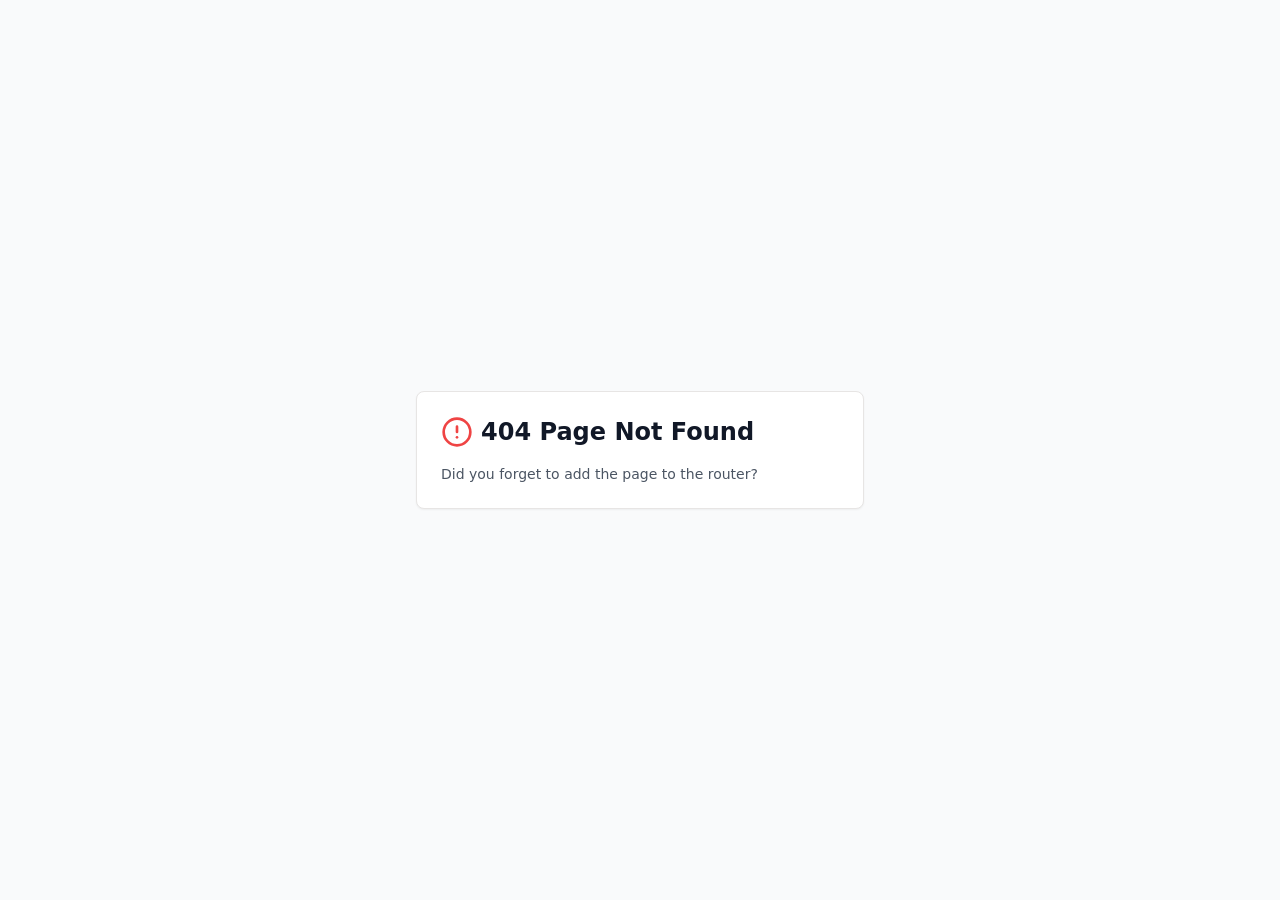
==== index.html @ 61806b02 "Updates" ====
<!DOCTYPE html>
<html lang="en">
  <head>
    <style data-vite-theme="" data-inject-first="">:root {
    --background: 0 0% 100%;
--foreground: 20 14.3% 4.1%;
--muted: 60 4.8% 95.9%;
--muted-foreground: 25 5.3% 44.7%;
--popover: 0 0% 100%;
--popover-foreground: 20 14.3% 4.1%;
--card: 0 0% 100%;
--card-foreground: 20 14.3% 4.1%;
--border: 20 5.9% 90%;
--input: 20 5.9% 90%;
--primary: 215 50% 23%;
--primary-foreground: 215 18% 97%;
--secondary: 60 4.8% 95.9%;
--secondary-foreground: 24 9.8% 10%;
--accent: 60 4.8% 95.9%;
--accent-foreground: 24 9.8% 10%;
--destructive: 0 84.2% 60.2%;
--destructive-foreground: 60 9.1% 97.8%;
--ring: 20 14.3% 4.1%;
--radius: 0.5rem;
}

@media (prefers-color-scheme: dark) {
  :root {
      --background: 240 10% 3.9%;
--foreground: 0 0% 98%;
--muted: 240 3.7% 15.9%;
--muted-foreground: 240 5% 64.9%;
--popover: 240 10% 3.9%;
--popover-foreground: 0 0% 98%;
--card: 240 10% 3.9%;
--card-foreground: 0 0% 98%;
--border: 240 3.7% 15.9%;
--input: 240 3.7% 15.9%;
--primary: 215 50% 23%;
--primary-foreground: 215 18% 97%;
--secondary: 240 3.7% 15.9%;
--secondary-foreground: 0 0% 98%;
--accent: 240 3.7% 15.9%;
--accent-foreground: 0 0% 98%;
--destructive: 0 62.8% 30.6%;
--destructive-foreground: 0 0% 98%;
--ring: 240 4.9% 83.9%;
--radius: 0.5rem;
  }
}
.light {
    --background: 0 0% 100%;
--foreground: 20 14.3% 4.1%;
--muted: 60 4.8% 95.9%;
--muted-foreground: 25 5.3% 44.7%;
--popover: 0 0% 100%;
--popover-foreground: 20 14.3% 4.1%;
--card: 0 0% 100%;
--card-foreground: 20 14.3% 4.1%;
--border: 20 5.9% 90%;
--input: 20 5.9% 90%;
--primary: 215 50% 23%;
--primary-foreground: 215 18% 97%;
--secondary: 60 4.8% 95.9%;
--secondary-foreground: 24 9.8% 10%;
--accent: 60 4.8% 95.9%;
--accent-foreground: 24 9.8% 10%;
--destructive: 0 84.2% 60.2%;
--destructive-foreground: 60 9.1% 97.8%;
--ring: 20 14.3% 4.1%;
--radius: 0.5rem;
}
.dark {
    --background: 240 10% 3.9%;
--foreground: 0 0% 98%;
--muted: 240 3.7% 15.9%;
--muted-foreground: 240 5% 64.9%;
--popover: 240 10% 3.9%;
--popover-foreground: 0 0% 98%;
--card: 240 10% 3.9%;
--card-foreground: 0 0% 98%;
--border: 240 3.7% 15.9%;
--input: 240 3.7% 15.9%;
--primary: 215 50% 23%;
--primary-foreground: 215 18% 97%;
--secondary: 240 3.7% 15.9%;
--secondary-foreground: 0 0% 98%;
--accent: 240 3.7% 15.9%;
--accent-foreground: 0 0% 98%;
--destructive: 0 62.8% 30.6%;
--destructive-foreground: 0 0% 98%;
--ring: 240 4.9% 83.9%;
--radius: 0.5rem;
}</style>

    <meta charset="UTF-8" />
    <meta name="viewport" content="width=device-width, initial-scale=1.0" />
    <script type="module" crossorigin src="/assets/index-Bbph7un5.js"></script>
    <link rel="stylesheet" crossorigin href="/assets/index-CiVxEaob.css">
  </head>
  <body>
    <div id="root"></div>
  </body>
</html>
---- assets/index-CiVxEaob.css ----
*,:before,:after{--tw-border-spacing-x: 0;--tw-border-spacing-y: 0;--tw-translate-x: 0;--tw-translate-y: 0;--tw-rotate: 0;--tw-skew-x: 0;--tw-skew-y: 0;--tw-scale-x: 1;--tw-scale-y: 1;--tw-pan-x: ;--tw-pan-y: ;--tw-pinch-zoom: ;--tw-scroll-snap-strictness: proximity;--tw-gradient-from-position: ;--tw-gradient-via-position: ;--tw-gradient-to-position: ;--tw-ordinal: ;--tw-slashed-zero: ;--tw-numeric-figure: ;--tw-numeric-spacing: ;--tw-numeric-fraction: ;--tw-ring-inset: ;--tw-ring-offset-width: 0px;--tw-ring-offset-color: #fff;--tw-ring-color: rgb(59 130 246 / .5);--tw-ring-offset-shadow: 0 0 #0000;--tw-ring-shadow: 0 0 #0000;--tw-shadow: 0 0 #0000;--tw-shadow-colored: 0 0 #0000;--tw-blur: ;--tw-brightness: ;--tw-contrast: ;--tw-grayscale: ;--tw-hue-rotate: ;--tw-invert: ;--tw-saturate: ;--tw-sepia: ;--tw-drop-shadow: ;--tw-backdrop-blur: ;--tw-backdrop-brightness: ;--tw-backdrop-contrast: ;--tw-backdrop-grayscale: ;--tw-backdrop-hue-rotate: ;--tw-backdrop-invert: ;--tw-backdrop-opacity: ;--tw-backdrop-saturate: ;--tw-backdrop-sepia: ;--tw-contain-size: ;--tw-contain-layout: ;--tw-contain-paint: ;--tw-contain-style: }::backdrop{--tw-border-spacing-x: 0;--tw-border-spacing-y: 0;--tw-translate-x: 0;--tw-translate-y: 0;--tw-rotate: 0;--tw-skew-x: 0;--tw-skew-y: 0;--tw-scale-x: 1;--tw-scale-y: 1;--tw-pan-x: ;--tw-pan-y: ;--tw-pinch-zoom: ;--tw-scroll-snap-strictness: proximity;--tw-gradient-from-position: ;--tw-gradient-via-position: ;--tw-gradient-to-position: ;--tw-ordinal: ;--tw-slashed-zero: ;--tw-numeric-figure: ;--tw-numeric-spacing: ;--tw-numeric-fraction: ;--tw-ring-inset: ;--tw-ring-offset-width: 0px;--tw-ring-offset-color: #fff;--tw-ring-color: rgb(59 130 246 / .5);--tw-ring-offset-shadow: 0 0 #0000;--tw-ring-shadow: 0 0 #0000;--tw-shadow: 0 0 #0000;--tw-shadow-colored: 0 0 #0000;--tw-blur: ;--tw-brightness: ;--tw-contrast: ;--tw-grayscale: ;--tw-hue-rotate: ;--tw-invert: ;--tw-saturate: ;--tw-sepia: ;--tw-drop-shadow: ;--tw-backdrop-blur: ;--tw-backdrop-brightness: ;--tw-backdrop-contrast: ;--tw-backdrop-grayscale: ;--tw-backdrop-hue-rotate: ;--tw-backdrop-invert: ;--tw-backdrop-opacity: ;--tw-backdrop-saturate: ;--tw-backdrop-sepia: ;--tw-contain-size: ;--tw-contain-layout: ;--tw-contain-paint: ;--tw-contain-style: }*,:before,:after{box-sizing:border-box;border-width:0;border-style:solid;border-color:#e5e7eb}:before,:after{--tw-content: ""}html,:host{line-height:1.5;-webkit-text-size-adjust:100%;-moz-tab-size:4;-o-tab-size:4;tab-size:4;font-family:ui-sans-serif,system-ui,sans-serif,"Apple Color Emoji","Segoe UI Emoji",Segoe UI Symbol,"Noto Color Emoji";font-feature-settings:normal;font-variation-settings:normal;-webkit-tap-highlight-color:transparent}body{margin:0;line-height:inherit}hr{height:0;color:inherit;border-top-width:1px}abbr:where([title]){-webkit-text-decoration:underline dotted;text-decoration:underline dotted}h1,h2,h3,h4,h5,h6{font-size:inherit;font-weight:inherit}a{color:inherit;text-decoration:inherit}b,strong{font-weight:bolder}code,kbd,samp,pre{font-family:ui-monospace,SFMono-Regular,Menlo,Monaco,Consolas,Liberation Mono,Courier New,monospace;font-feature-settings:normal;font-variation-settings:normal;font-size:1em}small{font-size:80%}sub,sup{font-size:75%;line-height:0;position:relative;vertical-align:baseline}sub{bottom:-.25em}sup{top:-.5em}table{text-indent:0;border-color:inherit;border-collapse:collapse}button,input,optgroup,select,textarea{font-family:inherit;font-feature-settings:inherit;font-variation-settings:inherit;font-size:100%;font-weight:inherit;line-height:inherit;letter-spacing:inherit;color:inherit;margin:0;padding:0}button,select{text-transform:none}button,input:where([type=button]),input:where([type=reset]),input:where([type=submit]){-webkit-appearance:button;background-color:transparent;background-image:none}:-moz-focusring{outline:auto}:-moz-ui-invalid{box-shadow:none}progress{vertical-align:baseline}::-webkit-inner-spin-button,::-webkit-outer-spin-button{height:auto}[type=search]{-webkit-appearance:textfield;outline-offset:-2px}::-webkit-search-decoration{-webkit-appearance:none}::-webkit-file-upload-button{-webkit-appearance:button;font:inherit}summary{display:list-item}blockquote,dl,dd,h1,h2,h3,h4,h5,h6,hr,figure,p,pre{margin:0}fieldset{margin:0;padding:0}legend{padding:0}ol,ul,menu{list-style:none;margin:0;padding:0}dialog{padding:0}textarea{resize:vertical}input::-moz-placeholder,textarea::-moz-placeholder{opacity:1;color:#9ca3af}input::placeholder,textarea::placeholder{opacity:1;color:#9ca3af}button,[role=button]{cursor:pointer}:disabled{cursor:default}img,svg,video,canvas,audio,iframe,embed,object{display:block;vertical-align:middle}img,video{max-width:100%;height:auto}[hidden]:where(:not([hidden=until-found])){display:none}*{border-color:hsl(var(--border))}body{background-color:hsl(var(--background));font-family:ui-sans-serif,system-ui,sans-serif,"Apple Color Emoji","Segoe UI Emoji",Segoe UI Symbol,"Noto Color Emoji";color:hsl(var(--foreground));-webkit-font-smoothing:antialiased;-moz-osx-font-smoothing:grayscale}.container{width:100%}@media (min-width: 640px){.container{max-width:640px}}@media (min-width: 768px){.container{max-width:768px}}@media (min-width: 1024px){.container{max-width:1024px}}@media (min-width: 1280px){.container{max-width:1280px}}@media (min-width: 1536px){.container{max-width:1536px}}.sr-only{position:absolute;width:1px;height:1px;padding:0;margin:-1px;overflow:hidden;clip:rect(0,0,0,0);white-space:nowrap;border-width:0}.pointer-events-none{pointer-events:none}.pointer-events-auto{pointer-events:auto}.visible{visibility:visible}.invisible{visibility:hidden}.fixed{position:fixed}.absolute{position:absolute}.relative{position:relative}.sticky{position:sticky}.inset-0{top:0;right:0;bottom:0;left:0}.inset-x-0{left:0;right:0}.inset-y-0{top:0;bottom:0}.-bottom-12{bottom:-3rem}.-left-12{left:-3rem}.-right-12{right:-3rem}.-top-12{top:-3rem}.bottom-0{bottom:0}.left-0{left:0}.left-1{left:.25rem}.left-1\/2{left:50%}.left-2{left:.5rem}.left-\[50\%\]{left:50%}.right-0{right:0}.right-1{right:.25rem}.right-2{right:.5rem}.right-3{right:.75rem}.right-4{right:1rem}.top-0{top:0}.top-1\.5{top:.375rem}.top-1\/2{top:50%}.top-2{top:.5rem}.top-3\.5{top:.875rem}.top-4{top:1rem}.top-\[1px\]{top:1px}.top-\[50\%\]{top:50%}.top-\[60\%\]{top:60%}.top-full{top:100%}.z-10{z-index:10}.z-20{z-index:20}.z-50{z-index:50}.z-\[100\]{z-index:100}.z-\[1\]{z-index:1}.-mx-1{margin-left:-.25rem;margin-right:-.25rem}.mx-2{margin-left:.5rem;margin-right:.5rem}.mx-3\.5{margin-left:.875rem;margin-right:.875rem}.mx-4{margin-left:1rem;margin-right:1rem}.mx-auto{margin-left:auto;margin-right:auto}.my-0\.5{margin-top:.125rem;margin-bottom:.125rem}.my-1{margin-top:.25rem;margin-bottom:.25rem}.-ml-4{margin-left:-1rem}.-mt-4{margin-top:-1rem}.mb-1{margin-bottom:.25rem}.mb-2{margin-bottom:.5rem}.mb-4{margin-bottom:1rem}.mb-6{margin-bottom:1.5rem}.mb-8{margin-bottom:2rem}.ml-1{margin-left:.25rem}.ml-2{margin-left:.5rem}.ml-auto{margin-left:auto}.mr-2{margin-right:.5rem}.mt-1\.5{margin-top:.375rem}.mt-2{margin-top:.5rem}.mt-24{margin-top:6rem}.mt-4{margin-top:1rem}.mt-8{margin-top:2rem}.mt-auto{margin-top:auto}.block{display:block}.flex{display:flex}.inline-flex{display:inline-flex}.table{display:table}.grid{display:grid}.hidden{display:none}.aspect-square{aspect-ratio:1 / 1}.aspect-video{aspect-ratio:16 / 9}.size-4{width:1rem;height:1rem}.h-1\.5{height:.375rem}.h-10{height:2.5rem}.h-11{height:2.75rem}.h-12{height:3rem}.h-16{height:4rem}.h-2{height:.5rem}.h-2\.5{height:.625rem}.h-3{height:.75rem}.h-3\.5{height:.875rem}.h-4{height:1rem}.h-5{height:1.25rem}.h-6{height:1.5rem}.h-64{height:16rem}.h-7{height:1.75rem}.h-8{height:2rem}.h-9{height:2.25rem}.h-\[1px\]{height:1px}.h-\[var\(--radix-navigation-menu-viewport-height\)\]{height:var(--radix-navigation-menu-viewport-height)}.h-\[var\(--radix-select-trigger-height\)\]{height:var(--radix-select-trigger-height)}.h-auto{height:auto}.h-full{height:100%}.h-px{height:1px}.h-svh{height:100svh}.max-h-96{max-height:24rem}.max-h-\[300px\]{max-height:300px}.max-h-screen{max-height:100vh}.min-h-0{min-height:0px}.min-h-\[120px\]{min-height:120px}.min-h-\[80px\]{min-height:80px}.min-h-\[calc\(100vh-4rem\)\]{min-height:calc(100vh - 4rem)}.min-h-screen{min-height:100vh}.min-h-svh{min-height:100svh}.w-0{width:0px}.w-1{width:.25rem}.w-10{width:2.5rem}.w-11{width:2.75rem}.w-2{width:.5rem}.w-2\.5{width:.625rem}.w-3{width:.75rem}.w-3\.5{width:.875rem}.w-3\/4{width:75%}.w-4{width:1rem}.w-5{width:1.25rem}.w-6{width:1.5rem}.w-64{width:16rem}.w-7{width:1.75rem}.w-72{width:18rem}.w-8{width:2rem}.w-9{width:2.25rem}.w-\[--sidebar-width\]{width:var(--sidebar-width)}.w-\[100px\]{width:100px}.w-\[1px\]{width:1px}.w-auto{width:auto}.w-full{width:100%}.w-max{width:-moz-max-content;width:max-content}.w-px{width:1px}.min-w-0{min-width:0px}.min-w-5{min-width:1.25rem}.min-w-\[12rem\]{min-width:12rem}.min-w-\[8rem\]{min-width:8rem}.min-w-\[var\(--radix-select-trigger-width\)\]{min-width:var(--radix-select-trigger-width)}.max-w-\[--skeleton-width\]{max-width:var(--skeleton-width)}.max-w-lg{max-width:32rem}.max-w-max{max-width:-moz-max-content;max-width:max-content}.max-w-md{max-width:28rem}.flex-1{flex:1 1 0%}.shrink-0{flex-shrink:0}.grow{flex-grow:1}.grow-0{flex-grow:0}.basis-full{flex-basis:100%}.caption-bottom{caption-side:bottom}.border-collapse{border-collapse:collapse}.-translate-x-1\/2{--tw-translate-x: -50%;transform:translate(var(--tw-translate-x),var(--tw-translate-y)) rotate(var(--tw-rotate)) skew(var(--tw-skew-x)) skewY(var(--tw-skew-y)) scaleX(var(--tw-scale-x)) scaleY(var(--tw-scale-y))}.-translate-x-px{--tw-translate-x: -1px;transform:translate(var(--tw-translate-x),var(--tw-translate-y)) rotate(var(--tw-rotate)) skew(var(--tw-skew-x)) skewY(var(--tw-skew-y)) scaleX(var(--tw-scale-x)) scaleY(var(--tw-scale-y))}.-translate-y-1\/2{--tw-translate-y: -50%;transform:translate(var(--tw-translate-x),var(--tw-translate-y)) rotate(var(--tw-rotate)) skew(var(--tw-skew-x)) skewY(var(--tw-skew-y)) scaleX(var(--tw-scale-x)) scaleY(var(--tw-scale-y))}.translate-x-\[-50\%\]{--tw-translate-x: -50%;transform:translate(var(--tw-translate-x),var(--tw-translate-y)) rotate(var(--tw-rotate)) skew(var(--tw-skew-x)) skewY(var(--tw-skew-y)) scaleX(var(--tw-scale-x)) scaleY(var(--tw-scale-y))}.translate-x-px{--tw-translate-x: 1px;transform:translate(var(--tw-translate-x),var(--tw-translate-y)) rotate(var(--tw-rotate)) skew(var(--tw-skew-x)) skewY(var(--tw-skew-y)) scaleX(var(--tw-scale-x)) scaleY(var(--tw-scale-y))}.translate-y-\[-50\%\]{--tw-translate-y: -50%;transform:translate(var(--tw-translate-x),var(--tw-translate-y)) rotate(var(--tw-rotate)) skew(var(--tw-skew-x)) skewY(var(--tw-skew-y)) scaleX(var(--tw-scale-x)) scaleY(var(--tw-scale-y))}.rotate-45{--tw-rotate: 45deg;transform:translate(var(--tw-translate-x),var(--tw-translate-y)) rotate(var(--tw-rotate)) skew(var(--tw-skew-x)) skewY(var(--tw-skew-y)) scaleX(var(--tw-scale-x)) scaleY(var(--tw-scale-y))}.rotate-90{--tw-rotate: 90deg;transform:translate(var(--tw-translate-x),var(--tw-translate-y)) rotate(var(--tw-rotate)) skew(var(--tw-skew-x)) skewY(var(--tw-skew-y)) scaleX(var(--tw-scale-x)) scaleY(var(--tw-scale-y))}.transform{transform:translate(var(--tw-translate-x),var(--tw-translate-y)) rotate(var(--tw-rotate)) skew(var(--tw-skew-x)) skewY(var(--tw-skew-y)) scaleX(var(--tw-scale-x)) scaleY(var(--tw-scale-y))}@keyframes pulse{50%{opacity:.5}}.animate-pulse{animation:pulse 2s cubic-bezier(.4,0,.6,1) infinite}.cursor-default{cursor:default}.cursor-pointer{cursor:pointer}.touch-none{touch-action:none}.select-none{-webkit-user-select:none;-moz-user-select:none;user-select:none}.scroll-mt-16{scroll-margin-top:4rem}.list-disc{list-style-type:disc}.list-none{list-style-type:none}.flex-row{flex-direction:row}.flex-col{flex-direction:column}.flex-col-reverse{flex-direction:column-reverse}.flex-wrap{flex-wrap:wrap}.items-start{align-items:flex-start}.items-end{align-items:flex-end}.items-center{align-items:center}.items-stretch{align-items:stretch}.justify-center{justify-content:center}.justify-between{justify-content:space-between}.gap-1{gap:.25rem}.gap-1\.5{gap:.375rem}.gap-2{gap:.5rem}.gap-4{gap:1rem}.gap-6{gap:1.5rem}.gap-8{gap:2rem}.space-x-1>:not([hidden])~:not([hidden]){--tw-space-x-reverse: 0;margin-right:calc(.25rem * var(--tw-space-x-reverse));margin-left:calc(.25rem * calc(1 - var(--tw-space-x-reverse)))}.space-x-2>:not([hidden])~:not([hidden]){--tw-space-x-reverse: 0;margin-right:calc(.5rem * var(--tw-space-x-reverse));margin-left:calc(.5rem * calc(1 - var(--tw-space-x-reverse)))}.space-x-4>:not([hidden])~:not([hidden]){--tw-space-x-reverse: 0;margin-right:calc(1rem * var(--tw-space-x-reverse));margin-left:calc(1rem * calc(1 - var(--tw-space-x-reverse)))}.space-y-1>:not([hidden])~:not([hidden]){--tw-space-y-reverse: 0;margin-top:calc(.25rem * calc(1 - var(--tw-space-y-reverse)));margin-bottom:calc(.25rem * var(--tw-space-y-reverse))}.space-y-1\.5>:not([hidden])~:not([hidden]){--tw-space-y-reverse: 0;margin-top:calc(.375rem * calc(1 - var(--tw-space-y-reverse)));margin-bottom:calc(.375rem * var(--tw-space-y-reverse))}.space-y-16>:not([hidden])~:not([hidden]){--tw-space-y-reverse: 0;margin-top:calc(4rem * calc(1 - var(--tw-space-y-reverse)));margin-bottom:calc(4rem * var(--tw-space-y-reverse))}.space-y-2>:not([hidden])~:not([hidden]){--tw-space-y-reverse: 0;margin-top:calc(.5rem * calc(1 - var(--tw-space-y-reverse)));margin-bottom:calc(.5rem * var(--tw-space-y-reverse))}.space-y-4>:not([hidden])~:not([hidden]){--tw-space-y-reverse: 0;margin-top:calc(1rem * calc(1 - var(--tw-space-y-reverse)));margin-bottom:calc(1rem * var(--tw-space-y-reverse))}.space-y-6>:not([hidden])~:not([hidden]){--tw-space-y-reverse: 0;margin-top:calc(1.5rem * calc(1 - var(--tw-space-y-reverse)));margin-bottom:calc(1.5rem * var(--tw-space-y-reverse))}.overflow-auto{overflow:auto}.overflow-hidden{overflow:hidden}.overflow-y-auto{overflow-y:auto}.overflow-x-hidden{overflow-x:hidden}.whitespace-nowrap{white-space:nowrap}.break-words{overflow-wrap:break-word}.rounded-\[2px\]{border-radius:2px}.rounded-\[inherit\]{border-radius:inherit}.rounded-full{border-radius:9999px}.rounded-lg{border-radius:var(--radius)}.rounded-md{border-radius:calc(var(--radius) - 2px)}.rounded-sm{border-radius:calc(var(--radius) - 4px)}.rounded-t-\[10px\]{border-top-left-radius:10px;border-top-right-radius:10px}.rounded-tl-sm{border-top-left-radius:calc(var(--radius) - 4px)}.border{border-width:1px}.border-2{border-width:2px}.border-\[1\.5px\]{border-width:1.5px}.border-y{border-top-width:1px;border-bottom-width:1px}.border-b{border-bottom-width:1px}.border-l{border-left-width:1px}.border-l-2{border-left-width:2px}.border-r{border-right-width:1px}.border-t{border-top-width:1px}.border-dashed{border-style:dashed}.border-\[--color-border\]{border-color:var(--color-border)}.border-border\/50{border-color:hsl(var(--border) / .5)}.border-destructive{border-color:hsl(var(--destructive))}.border-destructive\/50{border-color:hsl(var(--destructive) / .5)}.border-input{border-color:hsl(var(--input))}.border-primary{border-color:hsl(var(--primary))}.border-transparent{border-color:transparent}.border-l-transparent{border-left-color:transparent}.border-t-transparent{border-top-color:transparent}.bg-\[--color-bg\]{background-color:var(--color-bg)}.bg-accent{background-color:hsl(var(--accent))}.bg-background{background-color:hsl(var(--background))}.bg-background\/80{background-color:hsl(var(--background) / .8)}.bg-black\/80{background-color:#000c}.bg-border{background-color:hsl(var(--border))}.bg-card{background-color:hsl(var(--card))}.bg-destructive{background-color:hsl(var(--destructive))}.bg-foreground{background-color:hsl(var(--foreground))}.bg-gray-50{--tw-bg-opacity: 1;background-color:rgb(249 250 251 / var(--tw-bg-opacity))}.bg-muted{background-color:hsl(var(--muted))}.bg-muted\/50{background-color:hsl(var(--muted) / .5)}.bg-popover{background-color:hsl(var(--popover))}.bg-primary{background-color:hsl(var(--primary))}.bg-primary\/10{background-color:hsl(var(--primary) / .1)}.bg-secondary{background-color:hsl(var(--secondary))}.bg-transparent{background-color:transparent}.bg-gradient-to-r{background-image:linear-gradient(to right,var(--tw-gradient-stops))}.from-primary{--tw-gradient-from: hsl(var(--primary)) var(--tw-gradient-from-position);--tw-gradient-to: hsl(var(--primary) / 0) var(--tw-gradient-to-position);--tw-gradient-stops: var(--tw-gradient-from), var(--tw-gradient-to)}.to-primary\/80{--tw-gradient-to: hsl(var(--primary) / .8) var(--tw-gradient-to-position)}.bg-clip-text{-webkit-background-clip:text;background-clip:text}.fill-current{fill:currentColor}.object-cover{-o-object-fit:cover;object-fit:cover}.p-0{padding:0}.p-1{padding:.25rem}.p-2{padding:.5rem}.p-3{padding:.75rem}.p-4{padding:1rem}.p-6{padding:1.5rem}.p-\[1px\]{padding:1px}.px-1{padding-left:.25rem;padding-right:.25rem}.px-2{padding-left:.5rem;padding-right:.5rem}.px-2\.5{padding-left:.625rem;padding-right:.625rem}.px-3{padding-left:.75rem;padding-right:.75rem}.px-4{padding-left:1rem;padding-right:1rem}.px-5{padding-left:1.25rem;padding-right:1.25rem}.px-8{padding-left:2rem;padding-right:2rem}.py-0\.5{padding-top:.125rem;padding-bottom:.125rem}.py-1{padding-top:.25rem;padding-bottom:.25rem}.py-1\.5{padding-top:.375rem;padding-bottom:.375rem}.py-2{padding-top:.5rem;padding-bottom:.5rem}.py-3{padding-top:.75rem;padding-bottom:.75rem}.py-4{padding-top:1rem;padding-bottom:1rem}.py-6{padding-top:1.5rem;padding-bottom:1.5rem}.py-8{padding-top:2rem;padding-bottom:2rem}.pb-3{padding-bottom:.75rem}.pb-4{padding-bottom:1rem}.pl-2\.5{padding-left:.625rem}.pl-4{padding-left:1rem}.pl-8{padding-left:2rem}.pr-2{padding-right:.5rem}.pr-2\.5{padding-right:.625rem}.pr-8{padding-right:2rem}.pt-0{padding-top:0}.pt-1{padding-top:.25rem}.pt-3{padding-top:.75rem}.pt-4{padding-top:1rem}.pt-6{padding-top:1.5rem}.text-left{text-align:left}.text-center{text-align:center}.align-middle{vertical-align:middle}.font-mono{font-family:ui-monospace,SFMono-Regular,Menlo,Monaco,Consolas,Liberation Mono,Courier New,monospace}.text-2xl{font-size:1.5rem;line-height:2rem}.text-3xl{font-size:1.875rem;line-height:2.25rem}.text-4xl{font-size:2.25rem;line-height:2.5rem}.text-\[0\.8rem\]{font-size:.8rem}.text-lg{font-size:1.125rem;line-height:1.75rem}.text-sm{font-size:.875rem;line-height:1.25rem}.text-xl{font-size:1.25rem;line-height:1.75rem}.text-xs{font-size:.75rem;line-height:1rem}.font-bold{font-weight:700}.font-medium{font-weight:500}.font-normal{font-weight:400}.font-semibold{font-weight:600}.tabular-nums{--tw-numeric-spacing: tabular-nums;font-variant-numeric:var(--tw-ordinal) var(--tw-slashed-zero) var(--tw-numeric-figure) var(--tw-numeric-spacing) var(--tw-numeric-fraction)}.leading-none{line-height:1}.tracking-tight{letter-spacing:-.025em}.tracking-widest{letter-spacing:.1em}.text-accent-foreground{color:hsl(var(--accent-foreground))}.text-card-foreground{color:hsl(var(--card-foreground))}.text-current{color:currentColor}.text-destructive{color:hsl(var(--destructive))}.text-destructive-foreground{color:hsl(var(--destructive-foreground))}.text-foreground{color:hsl(var(--foreground))}.text-foreground\/50{color:hsl(var(--foreground) / .5)}.text-gray-600{--tw-text-opacity: 1;color:rgb(75 85 99 / var(--tw-text-opacity))}.text-gray-900{--tw-text-opacity: 1;color:rgb(17 24 39 / var(--tw-text-opacity))}.text-muted-foreground{color:hsl(var(--muted-foreground))}.text-popover-foreground{color:hsl(var(--popover-foreground))}.text-primary{color:hsl(var(--primary))}.text-primary-foreground{color:hsl(var(--primary-foreground))}.text-red-500{--tw-text-opacity: 1;color:rgb(239 68 68 / var(--tw-text-opacity))}.text-secondary-foreground{color:hsl(var(--secondary-foreground))}.text-transparent{color:transparent}.underline-offset-4{text-underline-offset:4px}.opacity-0{opacity:0}.opacity-50{opacity:.5}.opacity-60{opacity:.6}.opacity-70{opacity:.7}.opacity-90{opacity:.9}.shadow-\[0_0_0_1px_hsl\(var\(--sidebar-border\)\)\]{--tw-shadow: 0 0 0 1px hsl(var(--sidebar-border));--tw-shadow-colored: 0 0 0 1px var(--tw-shadow-color);box-shadow:var(--tw-ring-offset-shadow, 0 0 #0000),var(--tw-ring-shadow, 0 0 #0000),var(--tw-shadow)}.shadow-lg{--tw-shadow: 0 10px 15px -3px rgb(0 0 0 / .1), 0 4px 6px -4px rgb(0 0 0 / .1);--tw-shadow-colored: 0 10px 15px -3px var(--tw-shadow-color), 0 4px 6px -4px var(--tw-shadow-color);box-shadow:var(--tw-ring-offset-shadow, 0 0 #0000),var(--tw-ring-shadow, 0 0 #0000),var(--tw-shadow)}.shadow-md{--tw-shadow: 0 4px 6px -1px rgb(0 0 0 / .1), 0 2px 4px -2px rgb(0 0 0 / .1);--tw-shadow-colored: 0 4px 6px -1px var(--tw-shadow-color), 0 2px 4px -2px var(--tw-shadow-color);box-shadow:var(--tw-ring-offset-shadow, 0 0 #0000),var(--tw-ring-shadow, 0 0 #0000),var(--tw-shadow)}.shadow-none{--tw-shadow: 0 0 #0000;--tw-shadow-colored: 0 0 #0000;box-shadow:var(--tw-ring-offset-shadow, 0 0 #0000),var(--tw-ring-shadow, 0 0 #0000),var(--tw-shadow)}.shadow-sm{--tw-shadow: 0 1px 2px 0 rgb(0 0 0 / .05);--tw-shadow-colored: 0 1px 2px 0 var(--tw-shadow-color);box-shadow:var(--tw-ring-offset-shadow, 0 0 #0000),var(--tw-ring-shadow, 0 0 #0000),var(--tw-shadow)}.shadow-xl{--tw-shadow: 0 20px 25px -5px rgb(0 0 0 / .1), 0 8px 10px -6px rgb(0 0 0 / .1);--tw-shadow-colored: 0 20px 25px -5px var(--tw-shadow-color), 0 8px 10px -6px var(--tw-shadow-color);box-shadow:var(--tw-ring-offset-shadow, 0 0 #0000),var(--tw-ring-shadow, 0 0 #0000),var(--tw-shadow)}.outline-none{outline:2px solid transparent;outline-offset:2px}.outline{outline-style:solid}.ring-0{--tw-ring-offset-shadow: var(--tw-ring-inset) 0 0 0 var(--tw-ring-offset-width) var(--tw-ring-offset-color);--tw-ring-shadow: var(--tw-ring-inset) 0 0 0 calc(0px + var(--tw-ring-offset-width)) var(--tw-ring-color);box-shadow:var(--tw-ring-offset-shadow),var(--tw-ring-shadow),var(--tw-shadow, 0 0 #0000)}.ring-2{--tw-ring-offset-shadow: var(--tw-ring-inset) 0 0 0 var(--tw-ring-offset-width) var(--tw-ring-offset-color);--tw-ring-shadow: var(--tw-ring-inset) 0 0 0 calc(2px + var(--tw-ring-offset-width)) var(--tw-ring-color);box-shadow:var(--tw-ring-offset-shadow),var(--tw-ring-shadow),var(--tw-shadow, 0 0 #0000)}.ring-ring{--tw-ring-color: hsl(var(--ring))}.ring-offset-background{--tw-ring-offset-color: hsl(var(--background))}.filter{filter:var(--tw-blur) var(--tw-brightness) var(--tw-contrast) var(--tw-grayscale) var(--tw-hue-rotate) var(--tw-invert) var(--tw-saturate) var(--tw-sepia) var(--tw-drop-shadow)}.backdrop-blur-sm{--tw-backdrop-blur: blur(4px);-webkit-backdrop-filter:var(--tw-backdrop-blur) var(--tw-backdrop-brightness) var(--tw-backdrop-contrast) var(--tw-backdrop-grayscale) var(--tw-backdrop-hue-rotate) var(--tw-backdrop-invert) var(--tw-backdrop-opacity) var(--tw-backdrop-saturate) var(--tw-backdrop-sepia);backdrop-filter:var(--tw-backdrop-blur) var(--tw-backdrop-brightness) var(--tw-backdrop-contrast) var(--tw-backdrop-grayscale) var(--tw-backdrop-hue-rotate) var(--tw-backdrop-invert) var(--tw-backdrop-opacity) var(--tw-backdrop-saturate) var(--tw-backdrop-sepia)}.transition{transition-property:color,background-color,border-color,text-decoration-color,fill,stroke,opacity,box-shadow,transform,filter,-webkit-backdrop-filter;transition-property:color,background-color,border-color,text-decoration-color,fill,stroke,opacity,box-shadow,transform,filter,backdrop-filter;transition-property:color,background-color,border-color,text-decoration-color,fill,stroke,opacity,box-shadow,transform,filter,backdrop-filter,-webkit-backdrop-filter;transition-timing-function:cubic-bezier(.4,0,.2,1);transition-duration:.15s}.transition-\[left\,right\,width\]{transition-property:left,right,width;transition-timing-function:cubic-bezier(.4,0,.2,1);transition-duration:.15s}.transition-\[margin\,opa\]{transition-property:margin,opa;transition-timing-function:cubic-bezier(.4,0,.2,1);transition-duration:.15s}.transition-\[width\,height\,padding\]{transition-property:width,height,padding;transition-timing-function:cubic-bezier(.4,0,.2,1);transition-duration:.15s}.transition-\[width\]{transition-property:width;transition-timing-function:cubic-bezier(.4,0,.2,1);transition-duration:.15s}.transition-all{transition-property:all;transition-timing-function:cubic-bezier(.4,0,.2,1);transition-duration:.15s}.transition-colors{transition-property:color,background-color,border-color,text-decoration-color,fill,stroke;transition-timing-function:cubic-bezier(.4,0,.2,1);transition-duration:.15s}.transition-opacity{transition-property:opacity;transition-timing-function:cubic-bezier(.4,0,.2,1);transition-duration:.15s}.transition-transform{transition-property:transform;transition-timing-function:cubic-bezier(.4,0,.2,1);transition-duration:.15s}.duration-1000{transition-duration:1s}.duration-200{transition-duration:.2s}.ease-in-out{transition-timing-function:cubic-bezier(.4,0,.2,1)}.ease-linear{transition-timing-function:linear}@keyframes enter{0%{opacity:var(--tw-enter-opacity, 1);transform:translate3d(var(--tw-enter-translate-x, 0),var(--tw-enter-translate-y, 0),0) scale3d(var(--tw-enter-scale, 1),var(--tw-enter-scale, 1),var(--tw-enter-scale, 1)) rotate(var(--tw-enter-rotate, 0))}}@keyframes exit{to{opacity:var(--tw-exit-opacity, 1);transform:translate3d(var(--tw-exit-translate-x, 0),var(--tw-exit-translate-y, 0),0) scale3d(var(--tw-exit-scale, 1),var(--tw-exit-scale, 1),var(--tw-exit-scale, 1)) rotate(var(--tw-exit-rotate, 0))}}.animate-in{animation-name:enter;animation-duration:.15s;--tw-enter-opacity: initial;--tw-enter-scale: initial;--tw-enter-rotate: initial;--tw-enter-translate-x: initial;--tw-enter-translate-y: initial}.fade-in-0{--tw-enter-opacity: 0}.fade-in-80{--tw-enter-opacity: .8}.zoom-in-95{--tw-enter-scale: .95}.duration-1000{animation-duration:1s}.duration-200{animation-duration:.2s}.ease-in-out{animation-timing-function:cubic-bezier(.4,0,.2,1)}.ease-linear{animation-timing-function:linear}.file\:border-0::file-selector-button{border-width:0px}.file\:bg-transparent::file-selector-button{background-color:transparent}.file\:text-sm::file-selector-button{font-size:.875rem;line-height:1.25rem}.file\:font-medium::file-selector-button{font-weight:500}.file\:text-foreground::file-selector-button{color:hsl(var(--foreground))}.placeholder\:text-muted-foreground::-moz-placeholder{color:hsl(var(--muted-foreground))}.placeholder\:text-muted-foreground::placeholder{color:hsl(var(--muted-foreground))}.after\:absolute:after{content:var(--tw-content);position:absolute}.after\:-inset-2:after{content:var(--tw-content);top:-.5rem;right:-.5rem;bottom:-.5rem;left:-.5rem}.after\:inset-y-0:after{content:var(--tw-content);top:0;bottom:0}.after\:left-1\/2:after{content:var(--tw-content);left:50%}.after\:w-1:after{content:var(--tw-content);width:.25rem}.after\:w-\[2px\]:after{content:var(--tw-content);width:2px}.after\:-translate-x-1\/2:after{content:var(--tw-content);--tw-translate-x: -50%;transform:translate(var(--tw-translate-x),var(--tw-translate-y)) rotate(var(--tw-rotate)) skew(var(--tw-skew-x)) skewY(var(--tw-skew-y)) scaleX(var(--tw-scale-x)) scaleY(var(--tw-scale-y))}.first\:rounded-l-md:first-child{border-top-left-radius:calc(var(--radius) - 2px);border-bottom-left-radius:calc(var(--radius) - 2px)}.first\:border-l:first-child{border-left-width:1px}.last\:rounded-r-md:last-child{border-top-right-radius:calc(var(--radius) - 2px);border-bottom-right-radius:calc(var(--radius) - 2px)}.focus-within\:relative:focus-within{position:relative}.focus-within\:z-20:focus-within{z-index:20}.hover\:bg-accent:hover{background-color:hsl(var(--accent))}.hover\:bg-destructive\/80:hover{background-color:hsl(var(--destructive) / .8)}.hover\:bg-destructive\/90:hover{background-color:hsl(var(--destructive) / .9)}.hover\:bg-muted:hover{background-color:hsl(var(--muted))}.hover\:bg-muted\/50:hover{background-color:hsl(var(--muted) / .5)}.hover\:bg-primary:hover{background-color:hsl(var(--primary))}.hover\:bg-primary\/80:hover{background-color:hsl(var(--primary) / .8)}.hover\:bg-primary\/90:hover{background-color:hsl(var(--primary) / .9)}.hover\:bg-secondary:hover{background-color:hsl(var(--secondary))}.hover\:bg-secondary\/80:hover{background-color:hsl(var(--secondary) / .8)}.hover\:text-accent-foreground:hover{color:hsl(var(--accent-foreground))}.hover\:text-foreground:hover{color:hsl(var(--foreground))}.hover\:text-muted-foreground:hover{color:hsl(var(--muted-foreground))}.hover\:text-primary-foreground:hover{color:hsl(var(--primary-foreground))}.hover\:underline:hover{text-decoration-line:underline}.hover\:opacity-100:hover{opacity:1}.hover\:shadow-\[0_0_0_1px_hsl\(var\(--sidebar-accent\)\)\]:hover{--tw-shadow: 0 0 0 1px hsl(var(--sidebar-accent));--tw-shadow-colored: 0 0 0 1px var(--tw-shadow-color);box-shadow:var(--tw-ring-offset-shadow, 0 0 #0000),var(--tw-ring-shadow, 0 0 #0000),var(--tw-shadow)}.focus\:bg-accent:focus{background-color:hsl(var(--accent))}.focus\:bg-primary:focus{background-color:hsl(var(--primary))}.focus\:text-accent-foreground:focus{color:hsl(var(--accent-foreground))}.focus\:text-primary-foreground:focus{color:hsl(var(--primary-foreground))}.focus\:opacity-100:focus{opacity:1}.focus\:outline-none:focus{outline:2px solid transparent;outline-offset:2px}.focus\:ring-2:focus{--tw-ring-offset-shadow: var(--tw-ring-inset) 0 0 0 var(--tw-ring-offset-width) var(--tw-ring-offset-color);--tw-ring-shadow: var(--tw-ring-inset) 0 0 0 calc(2px + var(--tw-ring-offset-width)) var(--tw-ring-color);box-shadow:var(--tw-ring-offset-shadow),var(--tw-ring-shadow),var(--tw-shadow, 0 0 #0000)}.focus\:ring-ring:focus{--tw-ring-color: hsl(var(--ring))}.focus\:ring-offset-2:focus{--tw-ring-offset-width: 2px}.focus-visible\:outline-none:focus-visible{outline:2px solid transparent;outline-offset:2px}.focus-visible\:ring-1:focus-visible{--tw-ring-offset-shadow: var(--tw-ring-inset) 0 0 0 var(--tw-ring-offset-width) var(--tw-ring-offset-color);--tw-ring-shadow: var(--tw-ring-inset) 0 0 0 calc(1px + var(--tw-ring-offset-width)) var(--tw-ring-color);box-shadow:var(--tw-ring-offset-shadow),var(--tw-ring-shadow),var(--tw-shadow, 0 0 #0000)}.focus-visible\:ring-2:focus-visible{--tw-ring-offset-shadow: var(--tw-ring-inset) 0 0 0 var(--tw-ring-offset-width) var(--tw-ring-offset-color);--tw-ring-shadow: var(--tw-ring-inset) 0 0 0 calc(2px + var(--tw-ring-offset-width)) var(--tw-ring-color);box-shadow:var(--tw-ring-offset-shadow),var(--tw-ring-shadow),var(--tw-shadow, 0 0 #0000)}.focus-visible\:ring-ring:focus-visible{--tw-ring-color: hsl(var(--ring))}.focus-visible\:ring-offset-1:focus-visible{--tw-ring-offset-width: 1px}.focus-visible\:ring-offset-2:focus-visible{--tw-ring-offset-width: 2px}.focus-visible\:ring-offset-background:focus-visible{--tw-ring-offset-color: hsl(var(--background))}.disabled\:pointer-events-none:disabled{pointer-events:none}.disabled\:cursor-not-allowed:disabled{cursor:not-allowed}.disabled\:opacity-50:disabled{opacity:.5}.group\/menu-item:focus-within .group-focus-within\/menu-item\:opacity-100{opacity:1}.group\/menu-item:hover .group-hover\/menu-item\:opacity-100,.group:hover .group-hover\:opacity-100{opacity:1}.group.destructive .group-\[\.destructive\]\:border-muted\/40{border-color:hsl(var(--muted) / .4)}.group.destructive .group-\[\.destructive\]\:text-red-300{--tw-text-opacity: 1;color:rgb(252 165 165 / var(--tw-text-opacity))}.group.destructive .group-\[\.destructive\]\:hover\:border-destructive\/30:hover{border-color:hsl(var(--destructive) / .3)}.group.destructive .group-\[\.destructive\]\:hover\:bg-destructive:hover{background-color:hsl(var(--destructive))}.group.destructive .group-\[\.destructive\]\:hover\:text-destructive-foreground:hover{color:hsl(var(--destructive-foreground))}.group.destructive .group-\[\.destructive\]\:hover\:text-red-50:hover{--tw-text-opacity: 1;color:rgb(254 242 242 / var(--tw-text-opacity))}.group.destructive .group-\[\.destructive\]\:focus\:ring-destructive:focus{--tw-ring-color: hsl(var(--destructive))}.group.destructive .group-\[\.destructive\]\:focus\:ring-red-400:focus{--tw-ring-opacity: 1;--tw-ring-color: rgb(248 113 113 / var(--tw-ring-opacity))}.group.destructive .group-\[\.destructive\]\:focus\:ring-offset-red-600:focus{--tw-ring-offset-color: #dc2626}.peer:disabled~.peer-disabled\:cursor-not-allowed{cursor:not-allowed}.peer:disabled~.peer-disabled\:opacity-70{opacity:.7}.has-\[\:disabled\]\:opacity-50:has(:disabled){opacity:.5}.group\/menu-item:has([data-sidebar=menu-action]) .group-has-\[\[data-sidebar\=menu-action\]\]\/menu-item\:pr-8{padding-right:2rem}.aria-disabled\:pointer-events-none[aria-disabled=true]{pointer-events:none}.aria-disabled\:opacity-50[aria-disabled=true]{opacity:.5}.aria-selected\:bg-accent[aria-selected=true]{background-color:hsl(var(--accent))}.aria-selected\:bg-accent\/50[aria-selected=true]{background-color:hsl(var(--accent) / .5)}.aria-selected\:text-accent-foreground[aria-selected=true]{color:hsl(var(--accent-foreground))}.aria-selected\:text-muted-foreground[aria-selected=true]{color:hsl(var(--muted-foreground))}.aria-selected\:opacity-100[aria-selected=true]{opacity:1}.aria-selected\:opacity-30[aria-selected=true]{opacity:.3}.data-\[disabled\=true\]\:pointer-events-none[data-disabled=true],.data-\[disabled\]\:pointer-events-none[data-disabled]{pointer-events:none}.data-\[panel-group-direction\=vertical\]\:h-px[data-panel-group-direction=vertical]{height:1px}.data-\[panel-group-direction\=vertical\]\:w-full[data-panel-group-direction=vertical]{width:100%}.data-\[side\=bottom\]\:translate-y-1[data-side=bottom]{--tw-translate-y: .25rem;transform:translate(var(--tw-translate-x),var(--tw-translate-y)) rotate(var(--tw-rotate)) skew(var(--tw-skew-x)) skewY(var(--tw-skew-y)) scaleX(var(--tw-scale-x)) scaleY(var(--tw-scale-y))}.data-\[side\=left\]\:-translate-x-1[data-side=left]{--tw-translate-x: -.25rem;transform:translate(var(--tw-translate-x),var(--tw-translate-y)) rotate(var(--tw-rotate)) skew(var(--tw-skew-x)) skewY(var(--tw-skew-y)) scaleX(var(--tw-scale-x)) scaleY(var(--tw-scale-y))}.data-\[side\=right\]\:translate-x-1[data-side=right]{--tw-translate-x: .25rem;transform:translate(var(--tw-translate-x),var(--tw-translate-y)) rotate(var(--tw-rotate)) skew(var(--tw-skew-x)) skewY(var(--tw-skew-y)) scaleX(var(--tw-scale-x)) scaleY(var(--tw-scale-y))}.data-\[side\=top\]\:-translate-y-1[data-side=top]{--tw-translate-y: -.25rem;transform:translate(var(--tw-translate-x),var(--tw-translate-y)) rotate(var(--tw-rotate)) skew(var(--tw-skew-x)) skewY(var(--tw-skew-y)) scaleX(var(--tw-scale-x)) scaleY(var(--tw-scale-y))}.data-\[state\=checked\]\:translate-x-5[data-state=checked]{--tw-translate-x: 1.25rem;transform:translate(var(--tw-translate-x),var(--tw-translate-y)) rotate(var(--tw-rotate)) skew(var(--tw-skew-x)) skewY(var(--tw-skew-y)) scaleX(var(--tw-scale-x)) scaleY(var(--tw-scale-y))}.data-\[state\=unchecked\]\:translate-x-0[data-state=unchecked],.data-\[swipe\=cancel\]\:translate-x-0[data-swipe=cancel]{--tw-translate-x: 0px;transform:translate(var(--tw-translate-x),var(--tw-translate-y)) rotate(var(--tw-rotate)) skew(var(--tw-skew-x)) skewY(var(--tw-skew-y)) scaleX(var(--tw-scale-x)) scaleY(var(--tw-scale-y))}.data-\[swipe\=end\]\:translate-x-\[var\(--radix-toast-swipe-end-x\)\][data-swipe=end]{--tw-translate-x: var(--radix-toast-swipe-end-x);transform:translate(var(--tw-translate-x),var(--tw-translate-y)) rotate(var(--tw-rotate)) skew(var(--tw-skew-x)) skewY(var(--tw-skew-y)) scaleX(var(--tw-scale-x)) scaleY(var(--tw-scale-y))}.data-\[swipe\=move\]\:translate-x-\[var\(--radix-toast-swipe-move-x\)\][data-swipe=move]{--tw-translate-x: var(--radix-toast-swipe-move-x);transform:translate(var(--tw-translate-x),var(--tw-translate-y)) rotate(var(--tw-rotate)) skew(var(--tw-skew-x)) skewY(var(--tw-skew-y)) scaleX(var(--tw-scale-x)) scaleY(var(--tw-scale-y))}@keyframes accordion-up{0%{height:var(--radix-accordion-content-height)}to{height:0}}.data-\[state\=closed\]\:animate-accordion-up[data-state=closed]{animation:accordion-up .2s ease-out}@keyframes accordion-down{0%{height:0}to{height:var(--radix-accordion-content-height)}}.data-\[state\=open\]\:animate-accordion-down[data-state=open]{animation:accordion-down .2s ease-out}.data-\[panel-group-direction\=vertical\]\:flex-col[data-panel-group-direction=vertical]{flex-direction:column}.data-\[active\]\:bg-accent\/50[data-active]{background-color:hsl(var(--accent) / .5)}.data-\[selected\=\'true\'\]\:bg-accent[data-selected=true]{background-color:hsl(var(--accent))}.data-\[state\=active\]\:bg-background[data-state=active]{background-color:hsl(var(--background))}.data-\[state\=checked\]\:bg-primary[data-state=checked]{background-color:hsl(var(--primary))}.data-\[state\=on\]\:bg-accent[data-state=on],.data-\[state\=open\]\:bg-accent[data-state=open]{background-color:hsl(var(--accent))}.data-\[state\=open\]\:bg-accent\/50[data-state=open]{background-color:hsl(var(--accent) / .5)}.data-\[state\=open\]\:bg-secondary[data-state=open]{background-color:hsl(var(--secondary))}.data-\[state\=selected\]\:bg-muted[data-state=selected]{background-color:hsl(var(--muted))}.data-\[state\=unchecked\]\:bg-input[data-state=unchecked]{background-color:hsl(var(--input))}.data-\[active\=true\]\:font-medium[data-active=true]{font-weight:500}.data-\[selected\=true\]\:text-accent-foreground[data-selected=true]{color:hsl(var(--accent-foreground))}.data-\[state\=active\]\:text-foreground[data-state=active]{color:hsl(var(--foreground))}.data-\[state\=checked\]\:text-primary-foreground[data-state=checked]{color:hsl(var(--primary-foreground))}.data-\[state\=on\]\:text-accent-foreground[data-state=on],.data-\[state\=open\]\:text-accent-foreground[data-state=open]{color:hsl(var(--accent-foreground))}.data-\[state\=open\]\:text-muted-foreground[data-state=open]{color:hsl(var(--muted-foreground))}.data-\[disabled\=true\]\:opacity-50[data-disabled=true],.data-\[disabled\]\:opacity-50[data-disabled]{opacity:.5}.data-\[state\=open\]\:opacity-100[data-state=open]{opacity:1}.data-\[state\=active\]\:shadow-sm[data-state=active]{--tw-shadow: 0 1px 2px 0 rgb(0 0 0 / .05);--tw-shadow-colored: 0 1px 2px 0 var(--tw-shadow-color);box-shadow:var(--tw-ring-offset-shadow, 0 0 #0000),var(--tw-ring-shadow, 0 0 #0000),var(--tw-shadow)}.data-\[swipe\=move\]\:transition-none[data-swipe=move]{transition-property:none}.data-\[state\=closed\]\:duration-300[data-state=closed]{transition-duration:.3s}.data-\[state\=open\]\:duration-500[data-state=open]{transition-duration:.5s}.data-\[motion\^\=from-\]\:animate-in[data-motion^=from-],.data-\[state\=open\]\:animate-in[data-state=open],.data-\[state\=visible\]\:animate-in[data-state=visible]{animation-name:enter;animation-duration:.15s;--tw-enter-opacity: initial;--tw-enter-scale: initial;--tw-enter-rotate: initial;--tw-enter-translate-x: initial;--tw-enter-translate-y: initial}.data-\[motion\^\=to-\]\:animate-out[data-motion^=to-],.data-\[state\=closed\]\:animate-out[data-state=closed],.data-\[state\=hidden\]\:animate-out[data-state=hidden],.data-\[swipe\=end\]\:animate-out[data-swipe=end]{animation-name:exit;animation-duration:.15s;--tw-exit-opacity: initial;--tw-exit-scale: initial;--tw-exit-rotate: initial;--tw-exit-translate-x: initial;--tw-exit-translate-y: initial}.data-\[motion\^\=from-\]\:fade-in[data-motion^=from-]{--tw-enter-opacity: 0}.data-\[motion\^\=to-\]\:fade-out[data-motion^=to-],.data-\[state\=closed\]\:fade-out-0[data-state=closed]{--tw-exit-opacity: 0}.data-\[state\=closed\]\:fade-out-80[data-state=closed]{--tw-exit-opacity: .8}.data-\[state\=hidden\]\:fade-out[data-state=hidden]{--tw-exit-opacity: 0}.data-\[state\=open\]\:fade-in-0[data-state=open],.data-\[state\=visible\]\:fade-in[data-state=visible]{--tw-enter-opacity: 0}.data-\[state\=closed\]\:zoom-out-95[data-state=closed]{--tw-exit-scale: .95}.data-\[state\=open\]\:zoom-in-90[data-state=open]{--tw-enter-scale: .9}.data-\[state\=open\]\:zoom-in-95[data-state=open]{--tw-enter-scale: .95}.data-\[motion\=from-end\]\:slide-in-from-right-52[data-motion=from-end]{--tw-enter-translate-x: 13rem}.data-\[motion\=from-start\]\:slide-in-from-left-52[data-motion=from-start]{--tw-enter-translate-x: -13rem}.data-\[motion\=to-end\]\:slide-out-to-right-52[data-motion=to-end]{--tw-exit-translate-x: 13rem}.data-\[motion\=to-start\]\:slide-out-to-left-52[data-motion=to-start]{--tw-exit-translate-x: -13rem}.data-\[side\=bottom\]\:slide-in-from-top-2[data-side=bottom]{--tw-enter-translate-y: -.5rem}.data-\[side\=left\]\:slide-in-from-right-2[data-side=left]{--tw-enter-translate-x: .5rem}.data-\[side\=right\]\:slide-in-from-left-2[data-side=right]{--tw-enter-translate-x: -.5rem}.data-\[side\=top\]\:slide-in-from-bottom-2[data-side=top]{--tw-enter-translate-y: .5rem}.data-\[state\=closed\]\:slide-out-to-bottom[data-state=closed]{--tw-exit-translate-y: 100%}.data-\[state\=closed\]\:slide-out-to-left[data-state=closed]{--tw-exit-translate-x: -100%}.data-\[state\=closed\]\:slide-out-to-left-1\/2[data-state=closed]{--tw-exit-translate-x: -50%}.data-\[state\=closed\]\:slide-out-to-right[data-state=closed],.data-\[state\=closed\]\:slide-out-to-right-full[data-state=closed]{--tw-exit-translate-x: 100%}.data-\[state\=closed\]\:slide-out-to-top[data-state=closed]{--tw-exit-translate-y: -100%}.data-\[state\=closed\]\:slide-out-to-top-\[48\%\][data-state=closed]{--tw-exit-translate-y: -48%}.data-\[state\=open\]\:slide-in-from-bottom[data-state=open]{--tw-enter-translate-y: 100%}.data-\[state\=open\]\:slide-in-from-left[data-state=open]{--tw-enter-translate-x: -100%}.data-\[state\=open\]\:slide-in-from-left-1\/2[data-state=open]{--tw-enter-translate-x: -50%}.data-\[state\=open\]\:slide-in-from-right[data-state=open]{--tw-enter-translate-x: 100%}.data-\[state\=open\]\:slide-in-from-top[data-state=open]{--tw-enter-translate-y: -100%}.data-\[state\=open\]\:slide-in-from-top-\[48\%\][data-state=open]{--tw-enter-translate-y: -48%}.data-\[state\=open\]\:slide-in-from-top-full[data-state=open]{--tw-enter-translate-y: -100%}.data-\[state\=closed\]\:duration-300[data-state=closed]{animation-duration:.3s}.data-\[state\=open\]\:duration-500[data-state=open]{animation-duration:.5s}.data-\[panel-group-direction\=vertical\]\:after\:left-0[data-panel-group-direction=vertical]:after{content:var(--tw-content);left:0}.data-\[panel-group-direction\=vertical\]\:after\:h-1[data-panel-group-direction=vertical]:after{content:var(--tw-content);height:.25rem}.data-\[panel-group-direction\=vertical\]\:after\:w-full[data-panel-group-direction=vertical]:after{content:var(--tw-content);width:100%}.data-\[panel-group-direction\=vertical\]\:after\:-translate-y-1\/2[data-panel-group-direction=vertical]:after{content:var(--tw-content);--tw-translate-y: -50%;transform:translate(var(--tw-translate-x),var(--tw-translate-y)) rotate(var(--tw-rotate)) skew(var(--tw-skew-x)) skewY(var(--tw-skew-y)) scaleX(var(--tw-scale-x)) scaleY(var(--tw-scale-y))}.data-\[panel-group-direction\=vertical\]\:after\:translate-x-0[data-panel-group-direction=vertical]:after{content:var(--tw-content);--tw-translate-x: 0px;transform:translate(var(--tw-translate-x),var(--tw-translate-y)) rotate(var(--tw-rotate)) skew(var(--tw-skew-x)) skewY(var(--tw-skew-y)) scaleX(var(--tw-scale-x)) scaleY(var(--tw-scale-y))}.group[data-collapsible=offcanvas] .group-data-\[collapsible\=offcanvas\]\:left-\[calc\(var\(--sidebar-width\)\*-1\)\]{left:calc(var(--sidebar-width) * -1)}.group[data-collapsible=offcanvas] .group-data-\[collapsible\=offcanvas\]\:right-\[calc\(var\(--sidebar-width\)\*-1\)\]{right:calc(var(--sidebar-width) * -1)}.group[data-side=left] .group-data-\[side\=left\]\:-right-4{right:-1rem}.group[data-side=right] .group-data-\[side\=right\]\:left-0{left:0}.group[data-collapsible=icon] .group-data-\[collapsible\=icon\]\:-mt-8{margin-top:-2rem}.group[data-collapsible=icon] .group-data-\[collapsible\=icon\]\:hidden{display:none}.group[data-collapsible=icon] .group-data-\[collapsible\=icon\]\:\!size-8{width:2rem!important;height:2rem!important}.group[data-collapsible=icon] .group-data-\[collapsible\=icon\]\:w-\[--sidebar-width-icon\]{width:var(--sidebar-width-icon)}.group[data-collapsible=icon] .group-data-\[collapsible\=icon\]\:w-\[calc\(var\(--sidebar-width-icon\)_\+_theme\(spacing\.4\)\)\]{width:calc(var(--sidebar-width-icon) + 1rem)}.group[data-collapsible=icon] .group-data-\[collapsible\=icon\]\:w-\[calc\(var\(--sidebar-width-icon\)_\+_theme\(spacing\.4\)_\+2px\)\]{width:calc(var(--sidebar-width-icon) + 1rem + 2px)}.group[data-collapsible=offcanvas] .group-data-\[collapsible\=offcanvas\]\:w-0{width:0px}.group[data-collapsible=offcanvas] .group-data-\[collapsible\=offcanvas\]\:translate-x-0{--tw-translate-x: 0px;transform:translate(var(--tw-translate-x),var(--tw-translate-y)) rotate(var(--tw-rotate)) skew(var(--tw-skew-x)) skewY(var(--tw-skew-y)) scaleX(var(--tw-scale-x)) scaleY(var(--tw-scale-y))}.group[data-side=right] .group-data-\[side\=right\]\:rotate-180,.group[data-state=open] .group-data-\[state\=open\]\:rotate-180{--tw-rotate: 180deg;transform:translate(var(--tw-translate-x),var(--tw-translate-y)) rotate(var(--tw-rotate)) skew(var(--tw-skew-x)) skewY(var(--tw-skew-y)) scaleX(var(--tw-scale-x)) scaleY(var(--tw-scale-y))}.group[data-collapsible=icon] .group-data-\[collapsible\=icon\]\:overflow-hidden{overflow:hidden}.group[data-variant=floating] .group-data-\[variant\=floating\]\:rounded-lg{border-radius:var(--radius)}.group[data-variant=floating] .group-data-\[variant\=floating\]\:border{border-width:1px}.group[data-side=left] .group-data-\[side\=left\]\:border-r{border-right-width:1px}.group[data-side=right] .group-data-\[side\=right\]\:border-l{border-left-width:1px}.group[data-collapsible=icon] .group-data-\[collapsible\=icon\]\:\!p-0{padding:0!important}.group[data-collapsible=icon] .group-data-\[collapsible\=icon\]\:\!p-2{padding:.5rem!important}.group[data-collapsible=icon] .group-data-\[collapsible\=icon\]\:opacity-0{opacity:0}.group[data-variant=floating] .group-data-\[variant\=floating\]\:shadow{--tw-shadow: 0 1px 3px 0 rgb(0 0 0 / .1), 0 1px 2px -1px rgb(0 0 0 / .1);--tw-shadow-colored: 0 1px 3px 0 var(--tw-shadow-color), 0 1px 2px -1px var(--tw-shadow-color);box-shadow:var(--tw-ring-offset-shadow, 0 0 #0000),var(--tw-ring-shadow, 0 0 #0000),var(--tw-shadow)}.group[data-collapsible=offcanvas] .group-data-\[collapsible\=offcanvas\]\:after\:left-full:after{content:var(--tw-content);left:100%}.peer\/menu-button[data-size=default]~.peer-data-\[size\=default\]\/menu-button\:top-1\.5{top:.375rem}.peer\/menu-button[data-size=lg]~.peer-data-\[size\=lg\]\/menu-button\:top-2\.5{top:.625rem}.peer\/menu-button[data-size=sm]~.peer-data-\[size\=sm\]\/menu-button\:top-1{top:.25rem}.peer[data-variant=inset]~.peer-data-\[variant\=inset\]\:min-h-\[calc\(100svh-theme\(spacing\.4\)\)\]{min-height:calc(100svh - 1rem)}.dark\:border-border:is(.dark *){border-color:hsl(var(--border))}.dark\:border-destructive:is(.dark *){border-color:hsl(var(--destructive))}@media (min-width: 640px){.sm\:bottom-0{bottom:0}.sm\:right-0{right:0}.sm\:top-auto{top:auto}.sm\:mt-0{margin-top:0}.sm\:flex{display:flex}.sm\:max-w-sm{max-width:24rem}.sm\:flex-row{flex-direction:row}.sm\:flex-col{flex-direction:column}.sm\:justify-end{justify-content:flex-end}.sm\:gap-2\.5{gap:.625rem}.sm\:space-x-2>:not([hidden])~:not([hidden]){--tw-space-x-reverse: 0;margin-right:calc(.5rem * var(--tw-space-x-reverse));margin-left:calc(.5rem * calc(1 - var(--tw-space-x-reverse)))}.sm\:space-x-4>:not([hidden])~:not([hidden]){--tw-space-x-reverse: 0;margin-right:calc(1rem * var(--tw-space-x-reverse));margin-left:calc(1rem * calc(1 - var(--tw-space-x-reverse)))}.sm\:space-y-0>:not([hidden])~:not([hidden]){--tw-space-y-reverse: 0;margin-top:calc(0px * calc(1 - var(--tw-space-y-reverse)));margin-bottom:calc(0px * var(--tw-space-y-reverse))}.sm\:rounded-lg{border-radius:var(--radius)}.sm\:text-left{text-align:left}.data-\[state\=open\]\:sm\:slide-in-from-bottom-full[data-state=open]{--tw-enter-translate-y: 100%}}@media (min-width: 768px){.md\:absolute{position:absolute}.md\:block{display:block}.md\:flex{display:flex}.md\:hidden{display:none}.md\:w-\[var\(--radix-navigation-menu-viewport-width\)\]{width:var(--radix-navigation-menu-viewport-width)}.md\:w-auto{width:auto}.md\:max-w-\[420px\]{max-width:420px}.md\:grid-cols-2{grid-template-columns:repeat(2,minmax(0,1fr))}.md\:grid-cols-3{grid-template-columns:repeat(3,minmax(0,1fr))}.md\:text-5xl{font-size:3rem;line-height:1}.md\:opacity-0{opacity:0}.after\:md\:hidden:after{content:var(--tw-content);display:none}.peer[data-variant=inset]~.md\:peer-data-\[variant\=inset\]\:m-2{margin:.5rem}.peer[data-state=collapsed][data-variant=inset]~.md\:peer-data-\[state\=collapsed\]\:peer-data-\[variant\=inset\]\:ml-2{margin-left:.5rem}.peer[data-variant=inset]~.md\:peer-data-\[variant\=inset\]\:ml-0{margin-left:0}.peer[data-variant=inset]~.md\:peer-data-\[variant\=inset\]\:rounded-xl{border-radius:.75rem}.peer[data-variant=inset]~.md\:peer-data-\[variant\=inset\]\:shadow{--tw-shadow: 0 1px 3px 0 rgb(0 0 0 / .1), 0 1px 2px -1px rgb(0 0 0 / .1);--tw-shadow-colored: 0 1px 3px 0 var(--tw-shadow-color), 0 1px 2px -1px var(--tw-shadow-color);box-shadow:var(--tw-ring-offset-shadow, 0 0 #0000),var(--tw-ring-shadow, 0 0 #0000),var(--tw-shadow)}}@media (min-width: 1024px){.lg\:grid-cols-3{grid-template-columns:repeat(3,minmax(0,1fr))}}.\[\&\:has\(\[aria-selected\]\)\]\:bg-accent:has([aria-selected]){background-color:hsl(var(--accent))}.first\:\[\&\:has\(\[aria-selected\]\)\]\:rounded-l-md:has([aria-selected]):first-child{border-top-left-radius:calc(var(--radius) - 2px);border-bottom-left-radius:calc(var(--radius) - 2px)}.last\:\[\&\:has\(\[aria-selected\]\)\]\:rounded-r-md:has([aria-selected]):last-child{border-top-right-radius:calc(var(--radius) - 2px);border-bottom-right-radius:calc(var(--radius) - 2px)}.\[\&\:has\(\[aria-selected\]\.day-outside\)\]\:bg-accent\/50:has([aria-selected].day-outside){background-color:hsl(var(--accent) / .5)}.\[\&\:has\(\[aria-selected\]\.day-range-end\)\]\:rounded-r-md:has([aria-selected].day-range-end){border-top-right-radius:calc(var(--radius) - 2px);border-bottom-right-radius:calc(var(--radius) - 2px)}.\[\&\:has\(\[role\=checkbox\]\)\]\:pr-0:has([role=checkbox]){padding-right:0}.\[\&\>button\]\:hidden>button{display:none}.\[\&\>span\:last-child\]\:truncate>span:last-child{overflow:hidden;text-overflow:ellipsis;white-space:nowrap}.\[\&\>span\]\:line-clamp-1>span{overflow:hidden;display:-webkit-box;-webkit-box-orient:vertical;-webkit-line-clamp:1}.\[\&\>svg\+div\]\:translate-y-\[-3px\]>svg+div{--tw-translate-y: -3px;transform:translate(var(--tw-translate-x),var(--tw-translate-y)) rotate(var(--tw-rotate)) skew(var(--tw-skew-x)) skewY(var(--tw-skew-y)) scaleX(var(--tw-scale-x)) scaleY(var(--tw-scale-y))}.\[\&\>svg\]\:absolute>svg{position:absolute}.\[\&\>svg\]\:left-4>svg{left:1rem}.\[\&\>svg\]\:top-4>svg{top:1rem}.\[\&\>svg\]\:size-4>svg{width:1rem;height:1rem}.\[\&\>svg\]\:h-2\.5>svg{height:.625rem}.\[\&\>svg\]\:h-3>svg{height:.75rem}.\[\&\>svg\]\:h-3\.5>svg{height:.875rem}.\[\&\>svg\]\:w-2\.5>svg{width:.625rem}.\[\&\>svg\]\:w-3>svg{width:.75rem}.\[\&\>svg\]\:w-3\.5>svg{width:.875rem}.\[\&\>svg\]\:shrink-0>svg{flex-shrink:0}.\[\&\>svg\]\:text-destructive>svg{color:hsl(var(--destructive))}.\[\&\>svg\]\:text-foreground>svg{color:hsl(var(--foreground))}.\[\&\>svg\]\:text-muted-foreground>svg{color:hsl(var(--muted-foreground))}.\[\&\>svg\~\*\]\:pl-7>svg~*{padding-left:1.75rem}.\[\&\>tr\]\:last\:border-b-0:last-child>tr{border-bottom-width:0px}.\[\&\[data-panel-group-direction\=vertical\]\>div\]\:rotate-90[data-panel-group-direction=vertical]>div{--tw-rotate: 90deg;transform:translate(var(--tw-translate-x),var(--tw-translate-y)) rotate(var(--tw-rotate)) skew(var(--tw-skew-x)) skewY(var(--tw-skew-y)) scaleX(var(--tw-scale-x)) scaleY(var(--tw-scale-y))}.\[\&\[data-state\=open\]\>svg\]\:rotate-180[data-state=open]>svg{--tw-rotate: 180deg;transform:translate(var(--tw-translate-x),var(--tw-translate-y)) rotate(var(--tw-rotate)) skew(var(--tw-skew-x)) skewY(var(--tw-skew-y)) scaleX(var(--tw-scale-x)) scaleY(var(--tw-scale-y))}.\[\&_\.recharts-cartesian-axis-tick_text\]\:fill-muted-foreground .recharts-cartesian-axis-tick text{fill:hsl(var(--muted-foreground))}.\[\&_\.recharts-cartesian-grid_line\[stroke\=\'\#ccc\'\]\]\:stroke-border\/50 .recharts-cartesian-grid line[stroke="#ccc"]{stroke:hsl(var(--border) / .5)}.\[\&_\.recharts-curve\.recharts-tooltip-cursor\]\:stroke-border .recharts-curve.recharts-tooltip-cursor{stroke:hsl(var(--border))}.\[\&_\.recharts-dot\[stroke\=\'\#fff\'\]\]\:stroke-transparent .recharts-dot[stroke="#fff"]{stroke:transparent}.\[\&_\.recharts-layer\]\:outline-none .recharts-layer{outline:2px solid transparent;outline-offset:2px}.\[\&_\.recharts-polar-grid_\[stroke\=\'\#ccc\'\]\]\:stroke-border .recharts-polar-grid [stroke="#ccc"]{stroke:hsl(var(--border))}.\[\&_\.recharts-radial-bar-background-sector\]\:fill-muted .recharts-radial-bar-background-sector,.\[\&_\.recharts-rectangle\.recharts-tooltip-cursor\]\:fill-muted .recharts-rectangle.recharts-tooltip-cursor{fill:hsl(var(--muted))}.\[\&_\.recharts-reference-line_\[stroke\=\'\#ccc\'\]\]\:stroke-border .recharts-reference-line [stroke="#ccc"]{stroke:hsl(var(--border))}.\[\&_\.recharts-sector\[stroke\=\'\#fff\'\]\]\:stroke-transparent .recharts-sector[stroke="#fff"]{stroke:transparent}.\[\&_\.recharts-sector\]\:outline-none .recharts-sector,.\[\&_\.recharts-surface\]\:outline-none .recharts-surface{outline:2px solid transparent;outline-offset:2px}.\[\&_\[cmdk-group-heading\]\]\:px-2 [cmdk-group-heading]{padding-left:.5rem;padding-right:.5rem}.\[\&_\[cmdk-group-heading\]\]\:py-1\.5 [cmdk-group-heading]{padding-top:.375rem;padding-bottom:.375rem}.\[\&_\[cmdk-group-heading\]\]\:text-xs [cmdk-group-heading]{font-size:.75rem;line-height:1rem}.\[\&_\[cmdk-group-heading\]\]\:font-medium [cmdk-group-heading]{font-weight:500}.\[\&_\[cmdk-group-heading\]\]\:text-muted-foreground [cmdk-group-heading]{color:hsl(var(--muted-foreground))}.\[\&_\[cmdk-group\]\:not\(\[hidden\]\)_\~\[cmdk-group\]\]\:pt-0 [cmdk-group]:not([hidden])~[cmdk-group]{padding-top:0}.\[\&_\[cmdk-group\]\]\:px-2 [cmdk-group]{padding-left:.5rem;padding-right:.5rem}.\[\&_\[cmdk-input-wrapper\]_svg\]\:h-5 [cmdk-input-wrapper] svg{height:1.25rem}.\[\&_\[cmdk-input-wrapper\]_svg\]\:w-5 [cmdk-input-wrapper] svg{width:1.25rem}.\[\&_\[cmdk-input\]\]\:h-12 [cmdk-input]{height:3rem}.\[\&_\[cmdk-item\]\]\:px-2 [cmdk-item]{padding-left:.5rem;padding-right:.5rem}.\[\&_\[cmdk-item\]\]\:py-3 [cmdk-item]{padding-top:.75rem;padding-bottom:.75rem}.\[\&_\[cmdk-item\]_svg\]\:h-5 [cmdk-item] svg{height:1.25rem}.\[\&_\[cmdk-item\]_svg\]\:w-5 [cmdk-item] svg{width:1.25rem}.\[\&_p\]\:leading-relaxed p{line-height:1.625}.\[\&_svg\]\:pointer-events-none svg{pointer-events:none}.\[\&_svg\]\:size-4 svg{width:1rem;height:1rem}.\[\&_svg\]\:shrink-0 svg{flex-shrink:0}.\[\&_tr\:last-child\]\:border-0 tr:last-child{border-width:0px}.\[\&_tr\]\:border-b tr{border-bottom-width:1px}[data-side=left][data-collapsible=offcanvas] .\[\[data-side\=left\]\[data-collapsible\=offcanvas\]_\&\]\:-right-2{right:-.5rem}[data-side=left][data-state=collapsed] .\[\[data-side\=left\]\[data-state\=collapsed\]_\&\]\:cursor-e-resize{cursor:e-resize}[data-side=left] .\[\[data-side\=left\]_\&\]\:cursor-w-resize{cursor:w-resize}[data-side=right][data-collapsible=offcanvas] .\[\[data-side\=right\]\[data-collapsible\=offcanvas\]_\&\]\:-left-2{left:-.5rem}[data-side=right][data-state=collapsed] .\[\[data-side\=right\]\[data-state\=collapsed\]_\&\]\:cursor-w-resize{cursor:w-resize}[data-side=right] .\[\[data-side\=right\]_\&\]\:cursor-e-resize{cursor:e-resize}
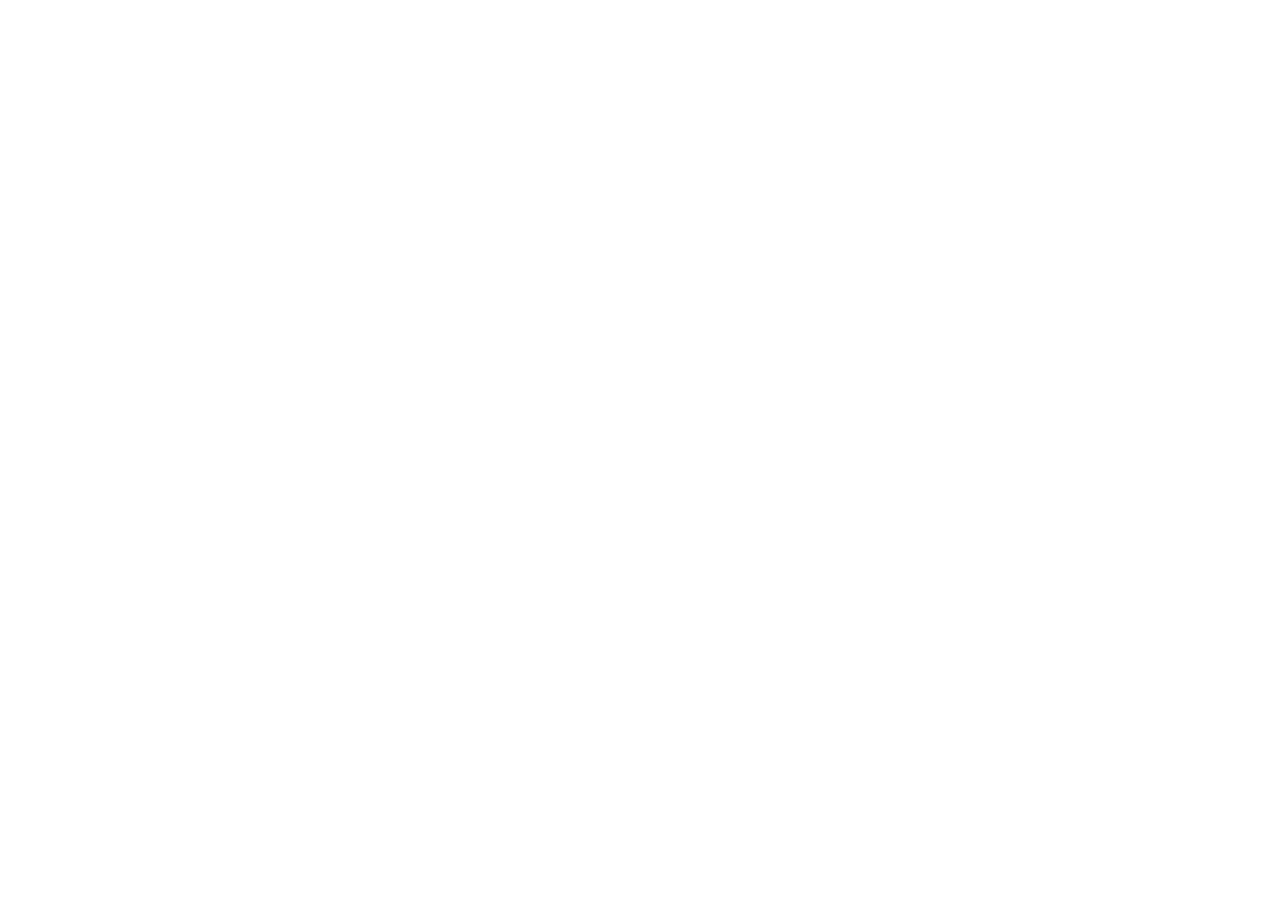
==== commit 83b27323: "Updates" ====
--- a/index.html
+++ b/index.html
@@ -95,8 +95,8 @@
 
     <meta charset="UTF-8" />
     <meta name="viewport" content="width=device-width, initial-scale=1.0" />
-    <script type="module" crossorigin src="/assets/index-Bbph7un5.js"></script>
-    <link rel="stylesheet" crossorigin href="/assets/index-CiVxEaob.css">
+    <script type="module" crossorigin src="/ResumeRohitShinde/assets/index-Bbph7un5.js"></script>
+    <link rel="stylesheet" crossorigin href="/ResumeRohitShinde/assets/index-CiVxEaob.css">
   </head>
   <body>
     <div id="root"></div>
